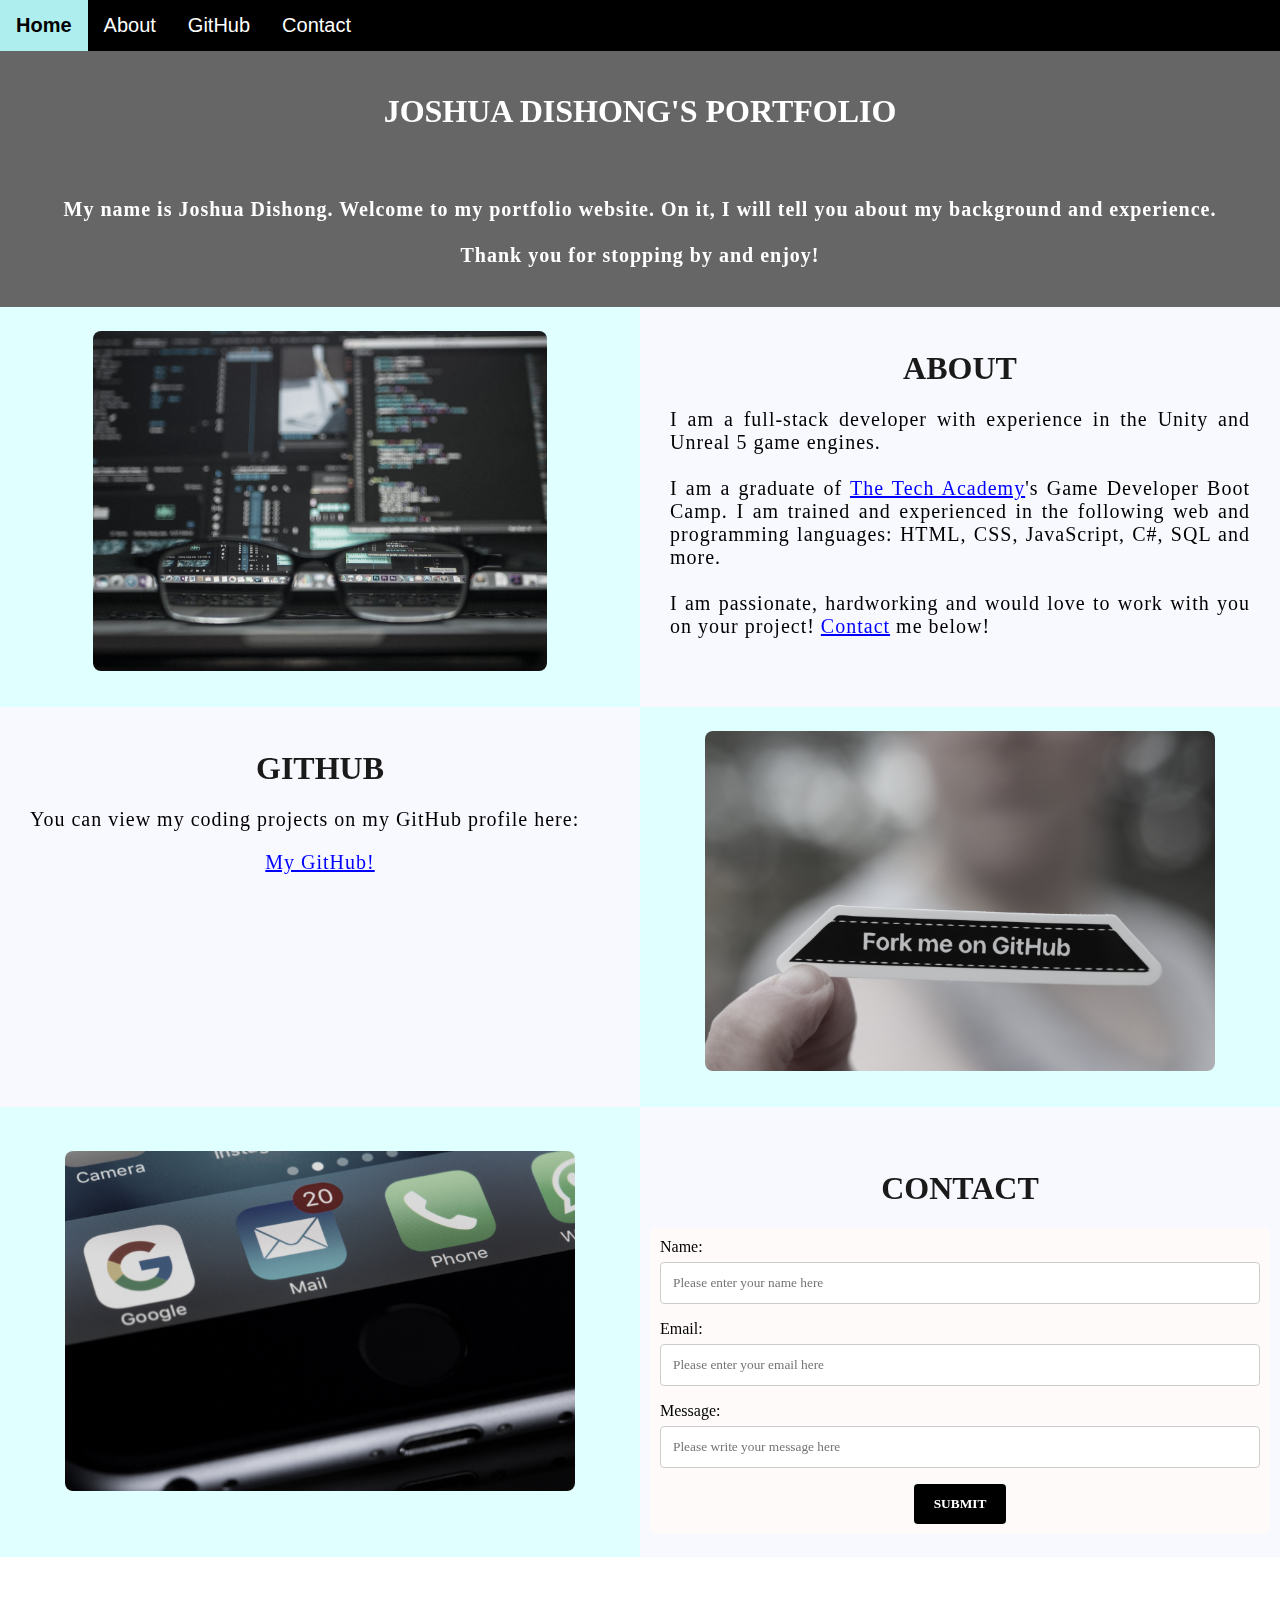
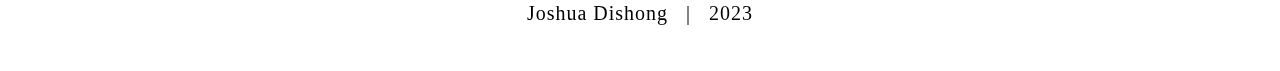
==== Portfolio_Website/index.html @ 33a252d7 "Finished portfolio project" ====
<!DOCTYPE html>
<html>
    <!--HEAD-->
    <head>
        <meta charset="utf-8">
        <meta name="viewport" content="width=device-width" />
        <title>DishongDevelopment &nbsp; | &nbsp; Portfolio</title>
        <link rel="stylesheet" type="text/css" href="./Stylesheets/Portfolio_Website.css">
    </head>
    <!--END HEAD-->

    <!--BODY-->
    <body class="Background">

        <!--NAVBAR-->
        <div class="Navbar">
            <a class="active" href="#Home">Home</a>
            <a href="#About">About</a>
            <a href="#GitHub">GitHub</a>
            <a href="#Contact">Contact</a>
        </div>
        <!--NAVBAR-->

        <!--Space Added-->
        <br>
        <br>

        <!--HOME/BACKGROUND VIDEO-->
        <div id="Home">
            <video autoplay muted loop id="Coding_Video">
                <source src="Videos/Coding_Video.mp4" type="video/mp4">
                <!--Display meessage if video fails to run-->
                Your browser does not support HTML5 video.
            </video>
        </div>
        <!--END HOME/BACKGROUND VIDEO-->

        <!--VIDEO TEXT-->
        <div class="Video-Text">
            <h1 class="white-text">Joshua Dishong's Portfolio</h1>
            <strong>
                <p class="center">
                    <br>
                    <br>My name is Joshua Dishong. Welcome to my portfolio website. On it, I will tell you about my background and experience.
                    <br>
                    <br> Thank you for stopping by and enjoy!
                </p>
            </strong>
        </div>
        <!--END VIDEO TEXT-->

        <!--ABOUT SECTION-->
        <div class="Row" id="About">
            <div class="Column_2"> <!--Left-->
                <img src="Images/Coding_Image.jpg" alt="">
            </div>
            <div class="Column_1"> <!--Right-->
                <h1>About</h1>
                <p>
                    I am a full-stack developer with experience in the Unity and Unreal 5 game engines.
                    <br>
                    <br>I am a graduate of <a href="https://www.learncodinganywhere.com" target="_blank">The Tech Academy</a>'s
                    Game Developer Boot Camp. I am trained and experienced in the following web and programming languages: HTML, CSS, JavaScript, C#, SQL and more.
                    <br>
                    <br>I am passionate, hardworking and would love to work with you on your project! <a href="#Contact">Contact</a> me below!
                </p>
            </div>
        </div>

        <!--END ABOUT SECTION-->

        <!--GITUHUB SECTION-->
        <div class="Row" id="GitHub">
            <!--Left-->
            <div class="Column_1">
                <h1>GitHub</h1>
                <p>
                    You can view my coding projects on my GitHub profile here:
                    <br>
                    <p class="center"><a href="https://github.com/MysticJinxx" target="_blank">My GitHub!</a></p>
                </p>
            </div>
            <!--Right-->
            <div class="Column_2">
                <a href="https://github.com/MysticJinxx" target="_blank">
                    <img src="./Images/GitHub_Image.jpg" alt="">
                </a>
            </div>
        </div>

        <!--END GITUHUB SECTION-->

        <!--CONTACT SECTION-->
        <div class="Row" id="Contact">
            <!--Left-->
            <div class="Column_2 Column_tall">
                <img src="./Images/Email_Image.jpg" alt="Contact_Image">
            </div>
            <!--Right-->
            <div class="Column_1 Column_tall">
                <h1>Contact</h1>
                <form action="https://formspree.io/f/mrgvjlkp" method="POST">
                    <label>Name:</label>
                        <input type="text" placeholder="Please enter your name here">
                    <label>Email:</label>
                        <input type="text" id="Email" name="Email" placeholder="Please enter your email here">
                    <label>Message:</label>
                        <input type="text" id="Message" name="Message" placeholder="Please write your message here">
                        <input type="submit" value="SUBMIT">
        <!--END CONTACT SECTION-->                
                </form>
            </div>
        </div>

        <!--FOOTER SECTION-->
        <footer>
            <p>
                <p class="center">Joshua Dishong &nbsp; | &nbsp; 2023</p>
            </p>
        </footer>


        <!--END FOOTER SECTION-->
    </body>

    <!--END BODY-->
</html>
---- Portfolio_Website/Stylesheets/Portfolio_Website.css ----
/***** GENERAL STYLING *****/
/* Body */
body {
    margin: 0%;
}

h1 {
    text-transform: uppercase;
    font-family: 'Trebuchet MS', Optima;
    text-align: center;
    margin-top: 3%;
    color: #1A1A1A;
}

h1:hover {
    filter: grayscale(5%);
    transform: scale(1.1);
    transition: transform 1s;
}

.white-text {
    color: #fff;
}

p {
    font-family: Perpetua, Rockwell Extra Bold;
    text-align: justify;
    letter-spacing: 1px;
    font-size: 20px;
    padding-left: 20px;
    padding-right: 20px;
}

p:hover {
    transition: transform 1s;
    transform: scale(1.01);
}

.center {
    text-align: center;
}

.center:hover {
    transition: transform 2s;
    transform: scale(1.1);
}

/* Anchor Elements */
a {
    color: blue;
}

img {
    filter: grayscale(75%);
    border-radius: 8px;
    max-width: 100%;
    height: 340px;
    display: block;
    /* By specifying block display we can ensure our images are able to be centered */
    margin-left: auto;
    /* In combination with "margin-right: auto" this centers all images */
    margin-right: auto;
}


img:hover {
    filter: grayscale(5%);
    transition: transform 1s;
    transform: scale(1.1);
}

/* The @media rule is used in media queries to apply different styles for different media/types of devices */
/* On screens 576px and smaller the images will be 100px tall and centered vertically in the column */
@media screen and (max-width: 576px) {
    img {
        height: 100px;
        margin-top: 150px;
    }
}

footer {
    padding: 2%;
    background-color: #fff;
}

/***** END GENERAL STYLING *****/

/***** NAVBAR STYLING ******/
.Navbar {
    overflow: hidden;
    background-color: black;
    position: fixed;
    top: 0;
    width: 100%;
    z-index: 1;
    -webkit-animation: moveNav 3s;
    animation: moveNav 3s;
}

/* Moves navbar in from left to right */
@keyframes moveNav {
    from {
        left: -100vw;
    }

    to {
        left: 0vw;
    }
}

/* Navbar links */
.Navbar a {
    float: left;
    display: block;
    color: #fff;
    padding: 14px 16px;
    text-decoration: none;
    font-family: Avant Garde, Helvetica;
    font-size: 20px;
    text-align: center;
    position: relative;
    -webkit-animation: moveNavText 3.75s;
    animation: moveNavText 3.75s;
}

/* Moves the navbar links down from the top */
@keyframes moveNavText {
    from {
        top: -100vw;
    }

    to {
        top: 0vw;
    }
}

/* Screens 576px and smaller will display navbar links distributed equally */
@media screen and (max-width: 576px) {
    .Navbar a {
        width: 25%;
        /* This makes each link take up 1/4 of the navbar */
        font-size: 12px;
    }
}

.Navbar a:hover {
    background-color: #F4F4F4;
    color: #000;
    font-weight: bold;
}

.Navbar a.active {
    background-color: #AFEEEE;
    color: #000
}
/***** END NAVBAR STYLING ******/

/***** VIDEO STYLING ******/
/* Formatiing */
#Coding_Video {
    position: fixed;
    top: 0;
    right: 0;
    bottom: 0;
    min-width: 100%;
    z-index: -1;
}

/* Screens that are 576px and smaller will not display the background video */
@media screen and (max-width: 576px) {
    #Coding_Video {
        display: none;
    }
}

.Video-Text {
    background: rgba(0, 0, 0, 0.6);
    color: #fff;
    width: 100%;
    padding: 20px;
    position: relative;
    -webkit-animation: moveVideoText 5.75s;
    animation: moveVideoText 5.75s;
}

@keyframes moveVideoText {
    from {
        top: -100vw;
    }

    to {
        top: 0vw;
    }
}

/***** END VIDEO STYLING ******/

/***** TABLE STYLING *****/
* {
    /* Asterisk is universal selector that applies this effect to all elements on the page.*/
    box-sizing: border-box;
}

.Column_1 {
    float: left;
    width: 50%;
    padding: 10px;
    padding-top: 1.9%;
    height: 400px;
    background-color: #F8F8FF;
}

@media screen and (max-width: 576px) {
    .Column_1 {
        overflow: auto;
    }
}

.Column_2 {
    float: left;
    width: 50%;
    padding: 10px;
    padding-top: 1.9%;
    height: 400px;
    background-color: #E0FFFF;
}

.Column_tall {
    /* This class is applied to the columns in the final row, overriding the height and padding to provide more room for the contact form  while keeping the rest of the formatting from Column_1 or Column_2 */
    padding-top: 3.5%;
    height: 450px;
}

/* This inserts something after the content of selected elements (in this case the elements with class "Row") */
.Row:after {
    content: "";
    /* By leaving this blank, we are allowing the footer (covered lower down) to be displayed - removing it makes the footer overwrite a column */
    display: table;
    /* The display property specifies the type of display behavior; the table value tells the browser to treat the element as a table */
    clear: both;
    /* This clears any other elements from floating on the left or the right of an element */
}

/***** END TABLE STYLING *****/

/***** CONTACT FORM STYLING *****/
/* input[type=text] targets all text input sections of the contact form */
input[type=text] {
    width: 100%;
    padding: 12px;
    border: 1px solid #CCC;
    border-radius: 4px;
    box-sizing: border-box;
    margin-top: 6px;
    margin-bottom: 16px;
    resize: vertical;
    font-family: Perpetua, Rockewll Extra Bold;
}

/* Hover effects for input boxes */
input[type=text]:hover {
    box-shadow: 0 0 5px #00004D;
}

/* Submit Button */
input[type=submit] {
    background-color: #000;
    color: #FFF;
    font-weight: bold;
    padding: 12px 20px;
    border: none;
    border-radius: 4px;
    cursor: pointer;
    display: block;
    margin-left: auto;
    margin-right: auto;
    font-family: Perpetua, Rockewell Extra Bold;
}

/* Hover effect for submit button */
input[type=submit]:hover {
    background-color: #FFF;
    color: #000;
    transform: scale(1.5);
    transition: transform 1.5s;
}

/* Form element */
form {
    border-radius: 5px;
    background-color: #FFFAFA;
    padding: 10px;
    font-family: "Trebuchet MS", Optima;
}

/***** END CONTACT FORM STYLING *****/
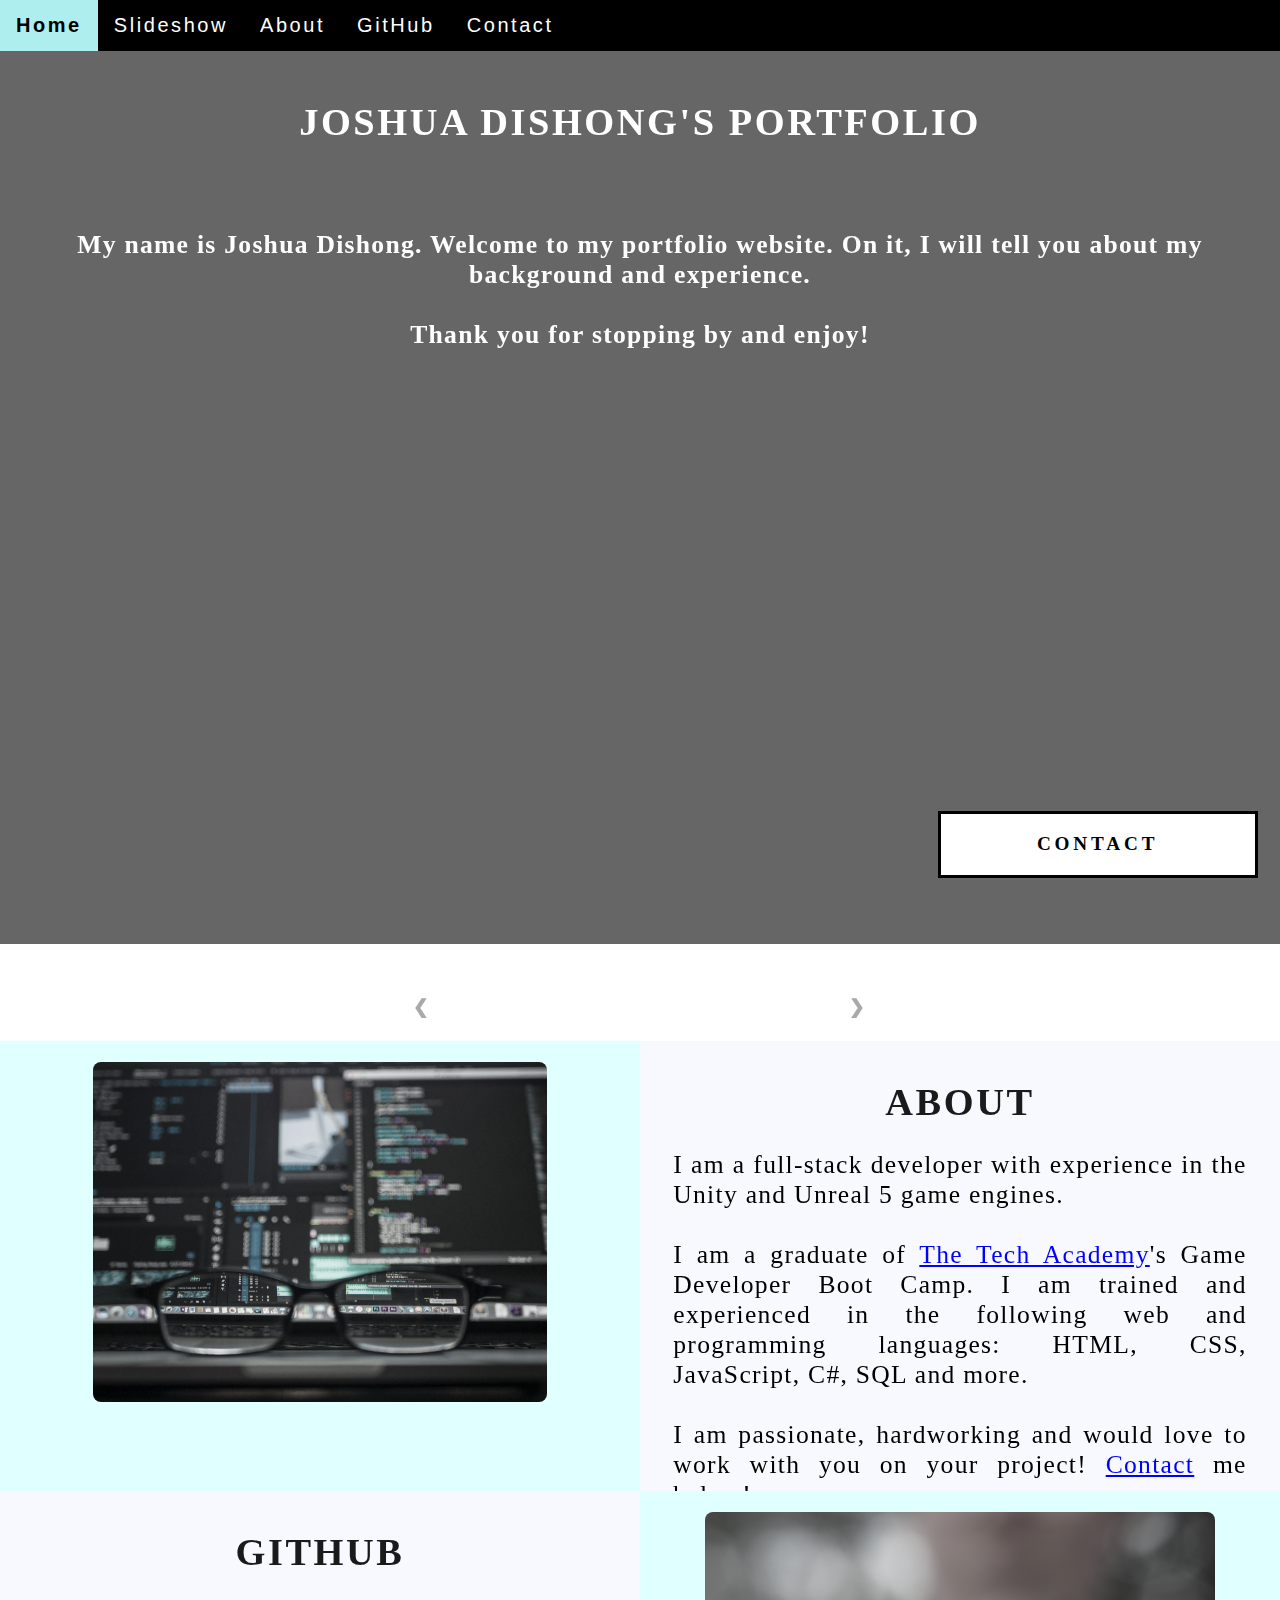
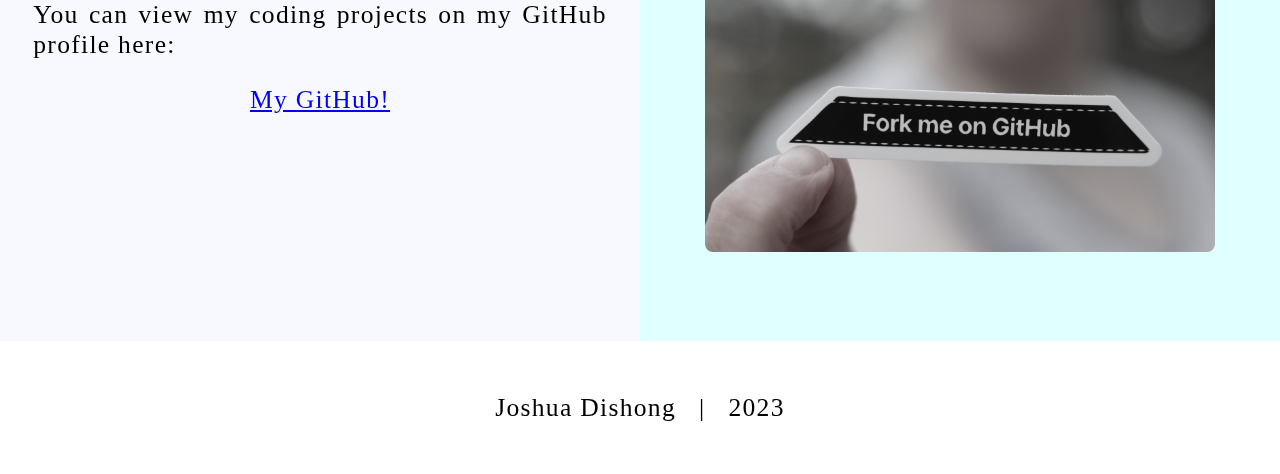
==== commit 34d0f140: "added javascript to website" ====
--- a/Portfolio_Website/index.html
+++ b/Portfolio_Website/index.html
@@ -4,8 +4,10 @@
     <head>
         <meta charset="utf-8">
         <meta name="viewport" content="width=device-width" />
-        <title>DishongDevelopment &nbsp; | &nbsp; Portfolio</title>
+        <title>Dishong Development &nbsp; | &nbsp; Portfolio</title>
         <link rel="stylesheet" type="text/css" href="./Stylesheets/Portfolio_Website.css">
+        <link rel="shortcut icon" type="img/jpg" href="Images/coding_icon.png">
+        <script src="JS/portfolioWebsite.js"></script>
     </head>
     <!--END HEAD-->
 
@@ -15,9 +17,10 @@
         <!--NAVBAR-->
         <div class="Navbar">
             <a class="active" href="#Home">Home</a>
+            <a href="#Slideshow">Slideshow</a>
             <a href="#About">About</a>
             <a href="#GitHub">GitHub</a>
-            <a href="#Contact">Contact</a>
+            <a onclick="openForm()" ondblclick="closeForm()" class="contact">Contact</a>
         </div>
         <!--NAVBAR-->
 
@@ -48,6 +51,65 @@
             </strong>
         </div>
         <!--END VIDEO TEXT-->
+
+        <!--SLIDESHOW SECTION-->
+        <div id="Slideshow">
+            <div id="Slideshow_Background">
+                <div id="Slideshow_Container">
+                    <!-- Slide 1 of 7 -->
+                    <div class="mySlides fade">
+                        <img class="Slideshow_Images" src="Images/HTML_CSS_and_JavaScript.jpeg" alt="">
+                        <div class="text">I'm available to assist you on your project!</div>
+                    </div>
+                    <!-- Slide 2 of 7 -->
+                    <div class="mySlides fade">
+                        <img class="Slideshow_Images" src="Images/HTML_CSS_and_JavaScript.jpeg" alt="">
+                        <div class="text">I am a full-stack software developer, <br> trained in:<br>HTML, CSS, JavaScript.</div>
+                    </div>
+                    <!-- Slide 3 of 7 -->
+                    <div class="mySlides fade">
+                        <img class="Slideshow_Images" src="Images/C_Sharp_and_Dot_NET.png" alt="">
+                        <div class="text">C#, .NET Framework, ASP.NET, MVC.</div>
+                    </div>
+                    <!-- Slide 4 of 7 -->
+                    <div class="mySlides fade">
+                        <img class="Slideshow_Images" src="Images/SQL_and_Database.jpg" alt="">
+                        <div class="text">Back end development, databases and SQL.</div>
+                    </div>
+                    <!-- Slide 5 of 7 -->
+                    <div class="mySlides fade">
+                        <img class="Slideshow_Images" src="Images/Unity.png" alt="">
+                        <div class="text">C# and Unity</div>
+                    </div>
+                    <!-- Slide 6 of 7 -->
+                    <div class="mySlides fade">
+                        <img class="Slideshow_Images" src="Images/UnrealEngine.jpg" alt="">
+                        <div class="text">C++ and Unreal Engine</div>
+                    </div>
+                    <!-- Slide 7 of 7-->
+                    <div class="mySlides fade">
+                        <img class="Slideshow_Images" src="Images/Email_Image.jpg" alt="">
+                        <div class="text"><a class="white-text contact" onclick="openForm()">Contact me now!</a></div>
+                    </div>
+                    <!-- Previous and Next buttons -->
+                    <a class="Previous" onclick="plusSlides(-1)">&#10094;</a>
+                    <a class="Next" onclick="plusSlides(1)">&#10095;</a>    
+                </div>
+                <br> <!-- Adds space between the slideshow images and the dots -->
+
+                <!-- Slideshow dots -->
+                <div style="text-align: center;">
+                    <span class="dot" onclick="currentSlide(1)"></span>
+                    <span class="dot" onclick="currentSlide(2)"></span>
+                    <span class="dot" onclick="currentSlide(3)"></span>
+                    <span class="dot" onclick="currentSlide(4)"></span>
+                    <span class="dot" onclick="currentSlide(5)"></span>
+                    <span class="dot" onclick="currentSlide(6)"></span>
+                    <span class="dot" onclick="currentSlide(7)"></span>
+                </div>
+            </div>
+        </div>
+        <!-- /SLIDESHOW SECTION-->
 
         <!--ABOUT SECTION-->
         <div class="Row" id="About">
@@ -90,27 +152,27 @@
 
         <!--END GITUHUB SECTION-->
 
-        <!--CONTACT SECTION-->
-        <div class="Row" id="Contact">
-            <!--Left-->
-            <div class="Column_2 Column_tall">
-                <img src="./Images/Email_Image.jpg" alt="Contact_Image">
-            </div>
-            <!--Right-->
-            <div class="Column_1 Column_tall">
-                <h1>Contact</h1>
-                <form action="https://formspree.io/f/mrgvjlkp" method="POST">
-                    <label>Name:</label>
-                        <input type="text" placeholder="Please enter your name here">
-                    <label>Email:</label>
-                        <input type="text" id="Email" name="Email" placeholder="Please enter your email here">
-                    <label>Message:</label>
-                        <input type="text" id="Message" name="Message" placeholder="Please write your message here">
-                        <input type="submit" value="SUBMIT">
-        <!--END CONTACT SECTION-->                
+        <!-- CONTACT FORM -->
+        <div id="Contact">
+            <button onclick="openForm()" class="Pop_Up_Button">CONTACT</button>
+            <div class="form-popup" id="myForm">
+                <form action="https://formspree.io/f/mrgvjlkp" method="POST" class="form-container">
+                    <h1>Contact</h1>
+                    <label for="name"><b>Name</b></label>
+                        <input type="text" placeholder="Full Name" name="name" required>
+                    <label for="phone"><b>Phone</b></label>
+                        <input type="text" placeholder="Phone Number" name="phone">
+                    <label for="email"><b>Email</b></label>
+                        <input type="text" placeholder="Email Address" name="email" required>
+                    <label for="message"><b>Message</b></label>
+                        <input type="text" placeholder="Please add your message for me here" name="message">
+
+                    <button type="submit" class="btn">SUBMIT</button>
+                    <button type="button" class="btn cancel" onclick="closeForm()">CLOSE</button>
                 </form>
             </div>
         </div>
+        <!-- /CONTACT FORM -->
 
         <!--FOOTER SECTION-->
         <footer>
--- a/Portfolio_Website/Stylesheets/Portfolio_Website.css
+++ b/Portfolio_Website/Stylesheets/Portfolio_Website.css
@@ -1,9 +1,26 @@
 /***** GENERAL STYLING *****/
+
+html {
+    scroll-behavior: smooth;
+}
 /* Body */
 body {
     margin: 0%;
-}
-
+    opacity: 1;
+    transition: 3s opacity;/* this and opacity causes a 3 scond fade in */
+    letter-spacing: .2vw;
+    font-family: Avant Garde, Helvetica;
+    font-size: 1.5vw;
+    overflow-x: hidden;
+    user-select: none; /* This prevents the text on the webpage from being highlighted by the user */
+}
+
+/* this section contributes to the fade effect for our page */
+body.fade-out {
+    opacity: .1;
+}
+
+/* Heading 1 elements */
 h1 {
     text-transform: uppercase;
     font-family: 'Trebuchet MS', Optima;
@@ -12,34 +29,40 @@
     color: #1A1A1A;
 }
 
+/* Heading 1 hover */
 h1:hover {
     filter: grayscale(5%);
     transform: scale(1.1);
     transition: transform 1s;
 }
 
+/* Portfolio title text */
 .white-text {
     color: #fff;
 }
 
+/* Paragraph Elements */
 p {
     font-family: Perpetua, Rockwell Extra Bold;
     text-align: justify;
-    letter-spacing: 1px;
-    font-size: 20px;
-    padding-left: 20px;
-    padding-right: 20px;
-}
-
+    letter-spacing: .1vw;
+    font-size: 2.5vw;
+    padding-left: 1vw;
+    padding-right: 1vw;
+}
+
+/* Paragraph Hover Effects */
 p:hover {
     transition: transform 1s;
     transform: scale(1.01);
 }
 
+/* Center class - applies to all centered text */
 .center {
     text-align: center;
 }
 
+/* Center hover effects */
 .center:hover {
     transition: transform 2s;
     transform: scale(1.1);
@@ -48,34 +71,23 @@
 /* Anchor Elements */
 a {
     color: blue;
-}
-
+    cursor: pointer;
+    text-decoration: underline;
+}
+
+/* Image Elements */
 img {
     filter: grayscale(75%);
     border-radius: 8px;
     max-width: 100%;
     height: 340px;
-    display: block;
-    /* By specifying block display we can ensure our images are able to be centered */
-    margin-left: auto;
-    /* In combination with "margin-right: auto" this centers all images */
-    margin-right: auto;
-}
-
-
+    display: block;/* By specifying block display we can ensure our images are able to be centered */
+    margin: auto auto auto auto;/* Centers all images */
+}
+
+/* Image hover effects */
 img:hover {
     filter: grayscale(5%);
-    transition: transform 1s;
-    transform: scale(1.1);
-}
-
-/* The @media rule is used in media queries to apply different styles for different media/types of devices */
-/* On screens 576px and smaller the images will be 100px tall and centered vertically in the column */
-@media screen and (max-width: 576px) {
-    img {
-        height: 100px;
-        margin-top: 150px;
-    }
 }
 
 footer {
@@ -134,21 +146,16 @@
     }
 }
 
-/* Screens 576px and smaller will display navbar links distributed equally */
-@media screen and (max-width: 576px) {
-    .Navbar a {
-        width: 25%;
-        /* This makes each link take up 1/4 of the navbar */
-        font-size: 12px;
-    }
-}
-
+/* Navbar hover effects */
 .Navbar a:hover {
     background-color: #F4F4F4;
     color: #000;
     font-weight: bold;
-}
-
+    cursor: pointer;
+    transition: 0.5s ease-in;
+}
+
+/* Navbar home button */
 .Navbar a.active {
     background-color: #AFEEEE;
     color: #000
@@ -159,7 +166,6 @@
 /* Formatiing */
 #Coding_Video {
     position: fixed;
-    top: 0;
     right: 0;
     bottom: 0;
     min-width: 100%;
@@ -173,16 +179,19 @@
     }
 }
 
+/* Text over the video */
 .Video-Text {
     background: rgba(0, 0, 0, 0.6);
     color: #fff;
-    width: 100%;
-    padding: 20px;
+    width: 100%;/* Ensures the video-text container fills the width of the video */
+    height: 100vh;/* This ensures the video-text container fills the height of the viewport so that the slideshow is not partially displayed */
+    padding-top: 2vh;
     position: relative;
     -webkit-animation: moveVideoText 5.75s;
     animation: moveVideoText 5.75s;
 }
 
+/* This animation effect causes the overlay video text to move up from the bottom of the page upon page load */
 @keyframes moveVideoText {
     from {
         top: -100vw;
@@ -194,6 +203,130 @@
 }
 
 /***** END VIDEO STYLING ******/
+
+/***** Slideshow Styling *****/
+#Slideshow_Background {/* This creates a slightly transparent white background that's palced over the video in the background */
+    background: rgba(255, 255, 255, 0.35);
+}
+
+.mySlides {
+    display: none;/* prevents images from being displayed, JS will be used to show these. */
+}
+
+/* Slideshow container */
+#Slideshow_Container {
+    width: 39.5vw;
+    height: auto;/* The height of the container is automatically adjusted based on the content it is displaying */
+    padding-top: 4%;
+    position: relative;
+    margin: auto;/*centers the container horizontally */
+}
+
+/* Remove the underline form the previous and next buttons */
+#Slideshow_Container a {
+    text-decoration: none;
+}
+
+/* Images contained within the slideshow */
+.Slideshow_Images {
+    vertical-align: middle;/*centers images vertically in the slideshow */
+    height: auto;
+    box-shadow: 0px 5px 10px 12px rgba(0, 0, 0, 0.75);
+    width: 100%;
+}
+
+/* Next and Previous buttons */
+.Previous,
+.Next {
+    cursor: pointer;
+    position: absolute;
+    top: 50%;
+    width: auto;
+    padding: 2vw;
+    color: darkgray;
+    font-weight: bold;
+    font-size: 1.5vw;
+    border-radius: 0 3px 3px 0;
+    user-select: none;
+    transition: 0.6s ease;
+}
+
+/* Posistioning the next button on the right hand side */
+.Next {
+    right: 0;
+    border-radius: 3px 0 0 3px;
+}
+
+/*Hover effect for slide show buttons */
+.Previous:hover,
+.Next:hover {
+    background-color: rgba(0, 0, 0, 0.8);
+    color: white;
+}
+
+/* Slideshow Text */
+.text {
+    color: white;
+    padding: 1vw;
+    position: absolute;
+    bottom: 0;
+    width: 100%;
+    text-align: center;
+    font-family: Perpetua, Rockwell Extra Bold;
+    letter-spacing: .1vw;
+    font-size: 1.5vw;
+    background-color: rgba(0, 0, 0, 0.75);
+    font-weight: bold;
+    border-radius: 0px 0px 7px 7px;
+}
+
+/* styling for dots under slideshow */
+.dot {
+    cursor: pointer;
+    height: 1vw;
+    width: 1vw;
+    margin: .25vw;
+    background-color: white;
+    border-radius: 50%;
+    display: inline-block;
+    transition: background-color 0.6s ease;/* When clicked on the dots transition to a different color when clicked or hovered over (the affect is defined below) */
+    z-index: 1;
+}
+
+/* hover effect for dots */
+.active,
+.dot:hover {
+    background-color: black;
+}
+
+/* fading animation for slideshow */
+.fade {
+    animation-name: fade;
+    animation-duration: 1.5s;
+    -webkit-animation-name: fade;/*safari */
+    -webkit-animation-duration: 1.5s;
+}
+
+@-webkit-keyframes fade {
+    from {
+            opacity: .4;
+        }
+    
+        to {
+            opacity: 1;
+        }
+}
+
+@keyframes fade {
+    from {
+            opacity: .4;
+        }
+    
+        to {
+            opacity: 1;
+        }
+}
+/***** /Slideshow Styling *****/
 
 /***** TABLE STYLING *****/
 * {
@@ -204,32 +337,19 @@
 .Column_1 {
     float: left;
     width: 50%;
-    padding: 10px;
-    padding-top: 1.9%;
-    height: 400px;
+    padding: 1.6%;
+    height: 450px;
     background-color: #F8F8FF;
-}
-
-@media screen and (max-width: 576px) {
-    .Column_1 {
-        overflow: auto;
-    }
 }
 
 .Column_2 {
     float: left;
     width: 50%;
-    padding: 10px;
-    padding-top: 1.9%;
-    height: 400px;
+    padding: 1.6%;
+    height: 450px;
     background-color: #E0FFFF;
 }
 
-.Column_tall {
-    /* This class is applied to the columns in the final row, overriding the height and padding to provide more room for the contact form  while keeping the rest of the formatting from Column_1 or Column_2 */
-    padding-top: 3.5%;
-    height: 450px;
-}
 
 /* This inserts something after the content of selected elements (in this case the elements with class "Row") */
 .Row:after {
@@ -244,53 +364,210 @@
 /***** END TABLE STYLING *****/
 
 /***** CONTACT FORM STYLING *****/
-/* input[type=text] targets all text input sections of the contact form */
-input[type=text] {
+/* button used to pen contact form */
+.Pop_Up_Button {
+    position: fixed;
+    bottom: 1.75vw;/*places button slightly up from the bottom of the viewport */
+    right: 1.75vw;/*places button slightly right from the side of the viewport */
+    width: 25vw;
+    background-color: white;
+    color: black;
+    border: solid black;
+    cursor: pointer;
+    -webkit-animation: movePopup 5s; /*Safari*/
+    animation: movePopup 5s;
+}
+
+/*movePopup animation oves the button from off the right side of the screen*/
+@keyframes movePopup {
+    from {
+            right: -40vw;
+        }
+    
+        to {
+            right: 1.75vw;
+        }
+}
+
+@-webkit-keyframes movePopup {
+    from {
+            right: -40vw;
+        }
+    
+        to {
+            right: 1.75vw;
+        }
+}
+
+/*contact form styling */
+.form-popup {
+    z-index: 8;
+    display: none;
+    position: fixed;
+    bottom: .5vw;
+    right: .5vw;
+}
+
+/* Form styling */
+.form-container {
+    max-width: 49vw;
+    padding: 1vw;
+    background-color: white;
+}
+
+/* Input fields */
+.form-container input[type=text] {
     width: 100%;
-    padding: 12px;
-    border: 1px solid #CCC;
-    border-radius: 4px;
-    box-sizing: border-box;
-    margin-top: 6px;
-    margin-bottom: 16px;
-    resize: vertical;
-    font-family: Perpetua, Rockewll Extra Bold;
-}
-
-/* Hover effects for input boxes */
-input[type=text]:hover {
-    box-shadow: 0 0 5px #00004D;
+    padding: .93vw;
+    margin: .6vw 0 .6vw 0;
+    border: none;
+    background: Gainsboro;
+    font-size: 1vw;
+}
+
+/* General styling for all buttons */
+button {
+    font-family: "Trebuchet MS", Optima;
+    letter-spacing: .3vw;
+    font-size: 1.5vw;
+    font-weight: bold;
+    padding: 1.5vw;
+    cursor: pointer;
+    width: 100%;
+    height: auto;
+}
+
+/*hover effect for contact and submit buttons */
+button:hover, 
+.form-container
+.btn:hover {
+    color: white;
+    background-color: black;
+    transition-duration: 1s;
+    -webkit-transition-duration: 1s;
+    border-color: silver;
 }
 
 /* Submit Button */
-input[type=submit] {
-    background-color: #000;
-    color: #FFF;
-    font-weight: bold;
-    padding: 12px 20px;
-    border: none;
-    border-radius: 4px;
-    cursor: pointer;
-    display: block;
-    margin-left: auto;
-    margin-right: auto;
-    font-family: Perpetua, Rockewell Extra Bold;
-}
-
-/* Hover effect for submit button */
-input[type=submit]:hover {
-    background-color: #FFF;
-    color: #000;
-    transform: scale(1.5);
-    transition: transform 1.5s;
-}
-
-/* Form element */
-form {
-    border-radius: 5px;
-    background-color: #FFFAFA;
-    padding: 10px;
-    font-family: "Trebuchet MS", Optima;
-}
-
-/***** END CONTACT FORM STYLING *****/+.form-container .btn {
+    background-color: white;
+    color: black;
+    border-color: black;
+    margin-bottom: 1vh;
+}
+
+/* Close button */
+.form-container .cancel {
+    background-color: black;
+    color: white;
+    border-color: gray;
+}
+
+/* Close button on hover */
+.form-container .cancel:hover {
+    color: white;
+    background-color: darkred;
+    transition-duration: 1s;
+    -webkit-transition-duration: 1s;
+    border-color: black;
+}
+
+/***** END CONTACT FORM STYLING *****/
+
+/***** Media Query Section *****/
+/*Media rules for paragraph font size for different screen sizes*/
+@media screen and (max-width: 527px) {
+    p {
+        font-size: 3.75vw;
+    }
+}
+
+@media screen and (min-width: 528px) and (max-width: 660px) {
+    p {
+        font-size: 3.5vw;
+    }
+}
+
+@media screen and (min-width: 661px) and (max-width: 799px) {
+    p {
+        font-size: 2.75vw;
+    }
+}
+
+@media screen and (min-width: 800px) and (max-width: 924px) {
+    p {
+        font-size: 2.5vw;
+    }
+}
+
+@media screen and (min-width: 925px) and (max-width: 1050px) {
+    p {
+        font-size: 2.25vw;
+    }
+}
+
+@media screen and (min-width: 1051px) and (max-width: 1310px) {
+    p {
+        font-size: 2vw;
+    }
+}
+
+@media screen and (min-width: 1311px) and (max-width: 1535px) {
+    p {
+        font-size: 1.75vw;
+    }
+}
+
+@media screen and (min-width: 1536px) and (max-width: 2269px) {
+    p {
+        font-size: 1.5vw;
+    }
+}
+
+@media screen and (min-width: 2270px) {
+    p {
+        font-size: 1.35vw;
+    }
+}
+
+/*Media rule for navbar links for different screen sizes*/
+/* Screens 1080px and smaller will display navbar links equally distributed */
+@media screen and (max-width: 1080px) {
+    .Navbar a {
+        width: 20%;
+        /* This sets each navbar link to 1/5 of the navbar */
+        font-size: 2.5vw;
+    }
+}
+
+/* Media rules to enlarge the font of the white text for smaller screens */
+@media screen and (max-width: 1080px) {
+    .quote {
+        font-size: 3.5vw;
+    }
+
+    .white-text {
+        font-size: 4.5vw;
+    }
+}
+
+/* Media rules to increase the size of the columns for larger screens */
+@media screen and (min-width: 1725px) {
+    .Column_1 {
+        height: 550px;
+    }
+
+    .Column_2 {
+        height: 550px;
+    }
+}
+
+
+/*Media rule to remove margin-top from h1 elements for extra large screens (so that the paragraph text fits in the column*/
+@media screen and (min-width: 2000px) {
+    h1 {
+        margin-top: 0;
+    }
+}
+
+/***** End of Media Query Section *****/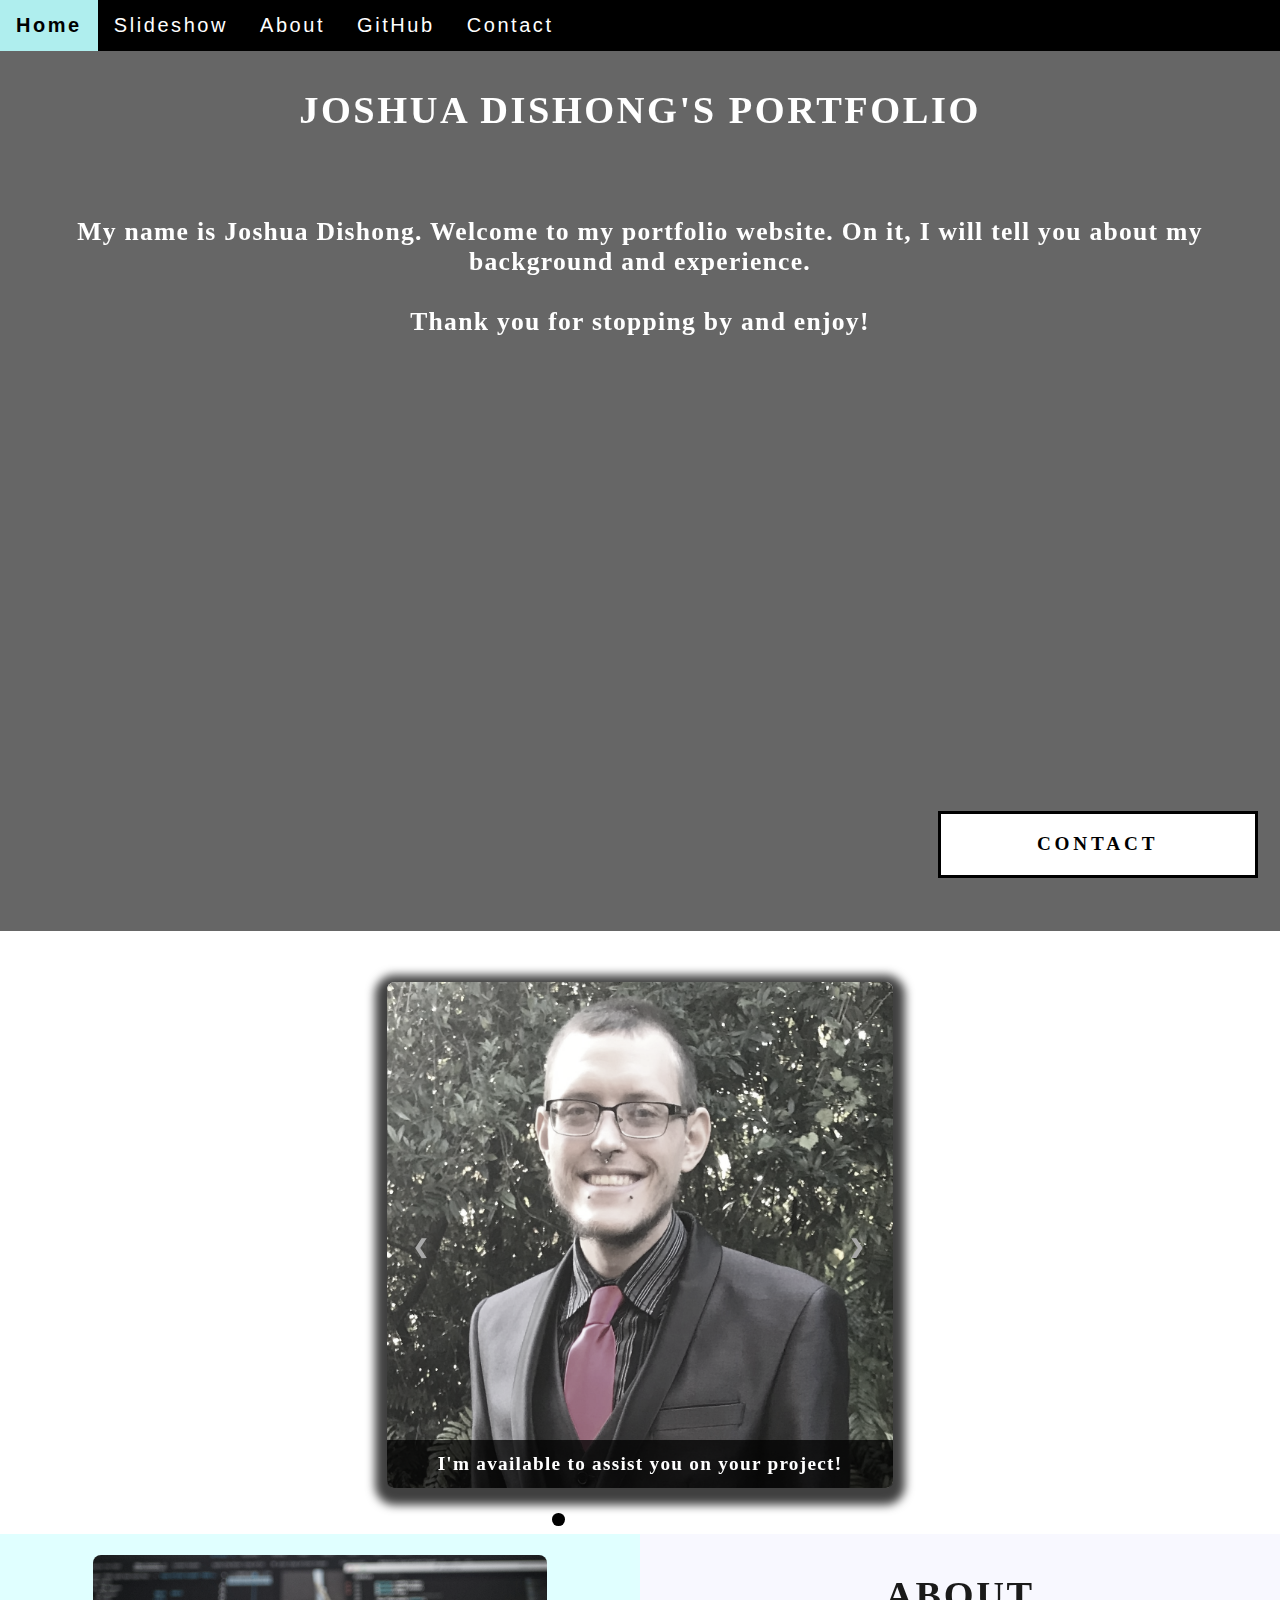
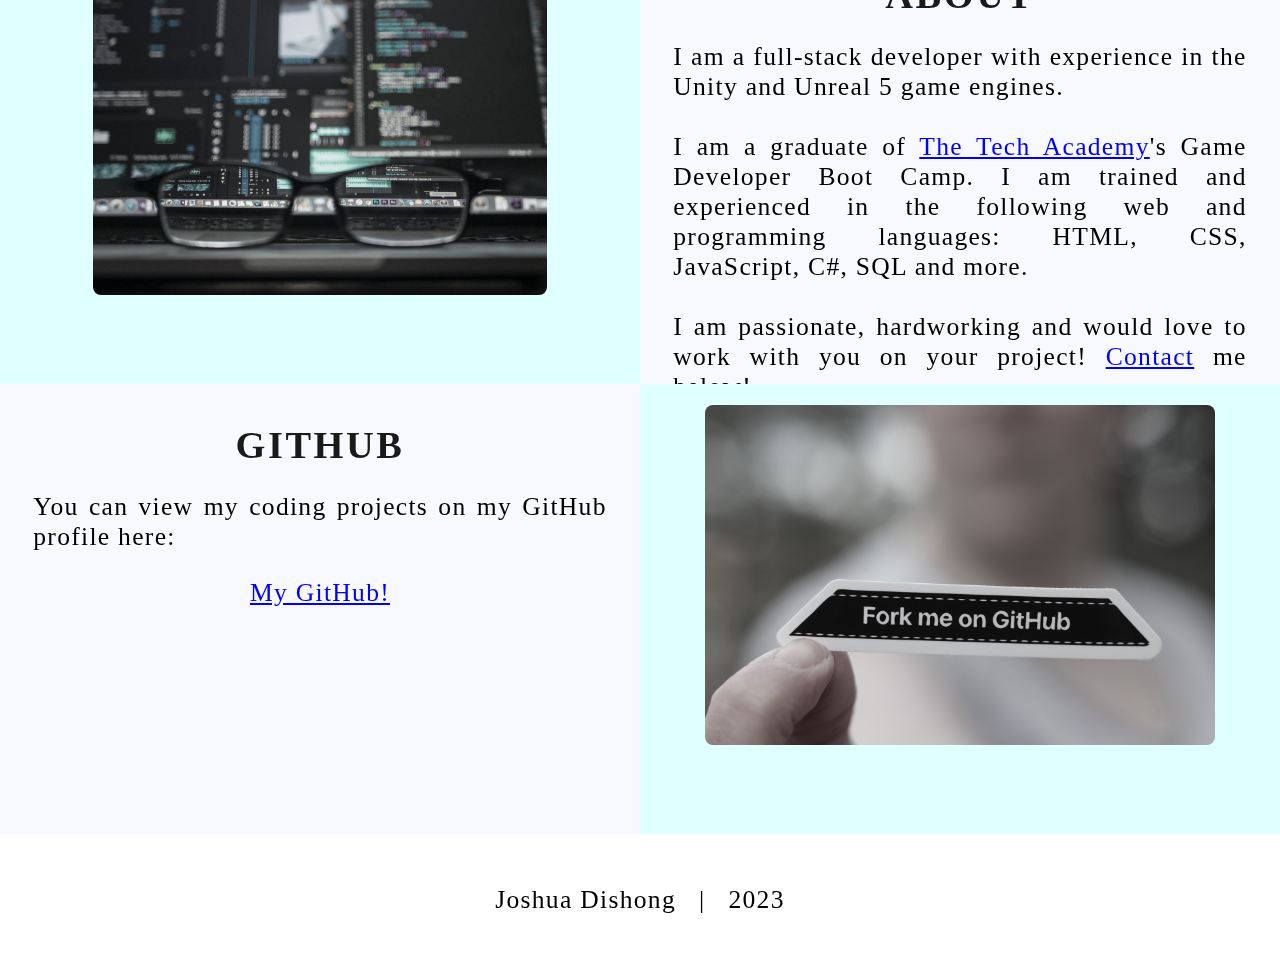
==== commit c3159089: "made changes to index.html" ====
--- a/Portfolio_Website/index.html
+++ b/Portfolio_Website/index.html
@@ -7,7 +7,6 @@
         <title>Dishong Development &nbsp; | &nbsp; Portfolio</title>
         <link rel="stylesheet" type="text/css" href="./Stylesheets/Portfolio_Website.css">
         <link rel="shortcut icon" type="img/jpg" href="Images/coding_icon.png">
-        <script src="JS/portfolioWebsite.js"></script>
     </head>
     <!--END HEAD-->
 
@@ -58,7 +57,7 @@
                 <div id="Slideshow_Container">
                     <!-- Slide 1 of 7 -->
                     <div class="mySlides fade">
-                        <img class="Slideshow_Images" src="Images/HTML_CSS_and_JavaScript.jpeg" alt="">
+                        <img class="Slideshow_Images" src="Images/me.jpg" alt="">
                         <div class="text">I'm available to assist you on your project!</div>
                     </div>
                     <!-- Slide 2 of 7 -->
@@ -124,7 +123,7 @@
                     <br>I am a graduate of <a href="https://www.learncodinganywhere.com" target="_blank">The Tech Academy</a>'s
                     Game Developer Boot Camp. I am trained and experienced in the following web and programming languages: HTML, CSS, JavaScript, C#, SQL and more.
                     <br>
-                    <br>I am passionate, hardworking and would love to work with you on your project! <a href="#Contact">Contact</a> me below!
+                    <br>I am passionate, hardworking and would love to work with you on your project! <a onclick="openForm()" class="contact">Contact</a> me below!
                 </p>
             </div>
         </div>
@@ -154,23 +153,25 @@
 
         <!-- CONTACT FORM -->
         <div id="Contact">
-            <button onclick="openForm()" class="Pop_Up_Button">CONTACT</button>
+            <button type="button" onclick="openForm()" class="Pop_Up_Button">CONTACT</button>
             <div class="form-popup" id="myForm">
                 <form action="https://formspree.io/f/mrgvjlkp" method="POST" class="form-container">
+                    <!-- Here we are using a free online service from https://formspree.io/ to send our contact form to an email address of our choosing - note: it will not run unless live on the internet, you have to push it to your online website first -->
                     <h1>Contact</h1>
                     <label for="name"><b>Name</b></label>
                         <input type="text" placeholder="Full Name" name="name" required>
                     <label for="phone"><b>Phone</b></label>
                         <input type="text" placeholder="Phone Number" name="phone">
                     <label for="email"><b>Email</b></label>
-                        <input type="text" placeholder="Email Address" name="email" required>
+                        <input type="text" placeholder="Email" name="email" required>
                     <label for="message"><b>Message</b></label>
-                        <input type="text" placeholder="Please add your message for me here" name="message">
-
+                        <input type="text" placeholder="Please write your message to me here" name="message">
+        
                     <button type="submit" class="btn">SUBMIT</button>
                     <button type="button" class="btn cancel" onclick="closeForm()">CLOSE</button>
                 </form>
             </div>
+        </div>
         </div>
         <!-- /CONTACT FORM -->
 
@@ -183,6 +184,7 @@
 
 
         <!--END FOOTER SECTION-->
+        <script src="JS/portfolioWebsite.js"></script>
     </body>
 
     <!--END BODY-->
--- a/Portfolio_Website/Stylesheets/Portfolio_Website.css
+++ b/Portfolio_Website/Stylesheets/Portfolio_Website.css
@@ -1,4 +1,5 @@
 /***** GENERAL STYLING *****/
+
 
 html {
     scroll-behavior: smooth;
@@ -6,6 +7,7 @@
 /* Body */
 body {
     margin: 0%;
+    margin-top: -1%;
     opacity: 1;
     transition: 3s opacity;/* this and opacity causes a 3 scond fade in */
     letter-spacing: .2vw;
@@ -364,7 +366,7 @@
 /***** END TABLE STYLING *****/
 
 /***** CONTACT FORM STYLING *****/
-/* button used to pen contact form */
+/* button used to open contact form */
 .Pop_Up_Button {
     position: fixed;
     bottom: 1.75vw;/*places button slightly up from the bottom of the viewport */
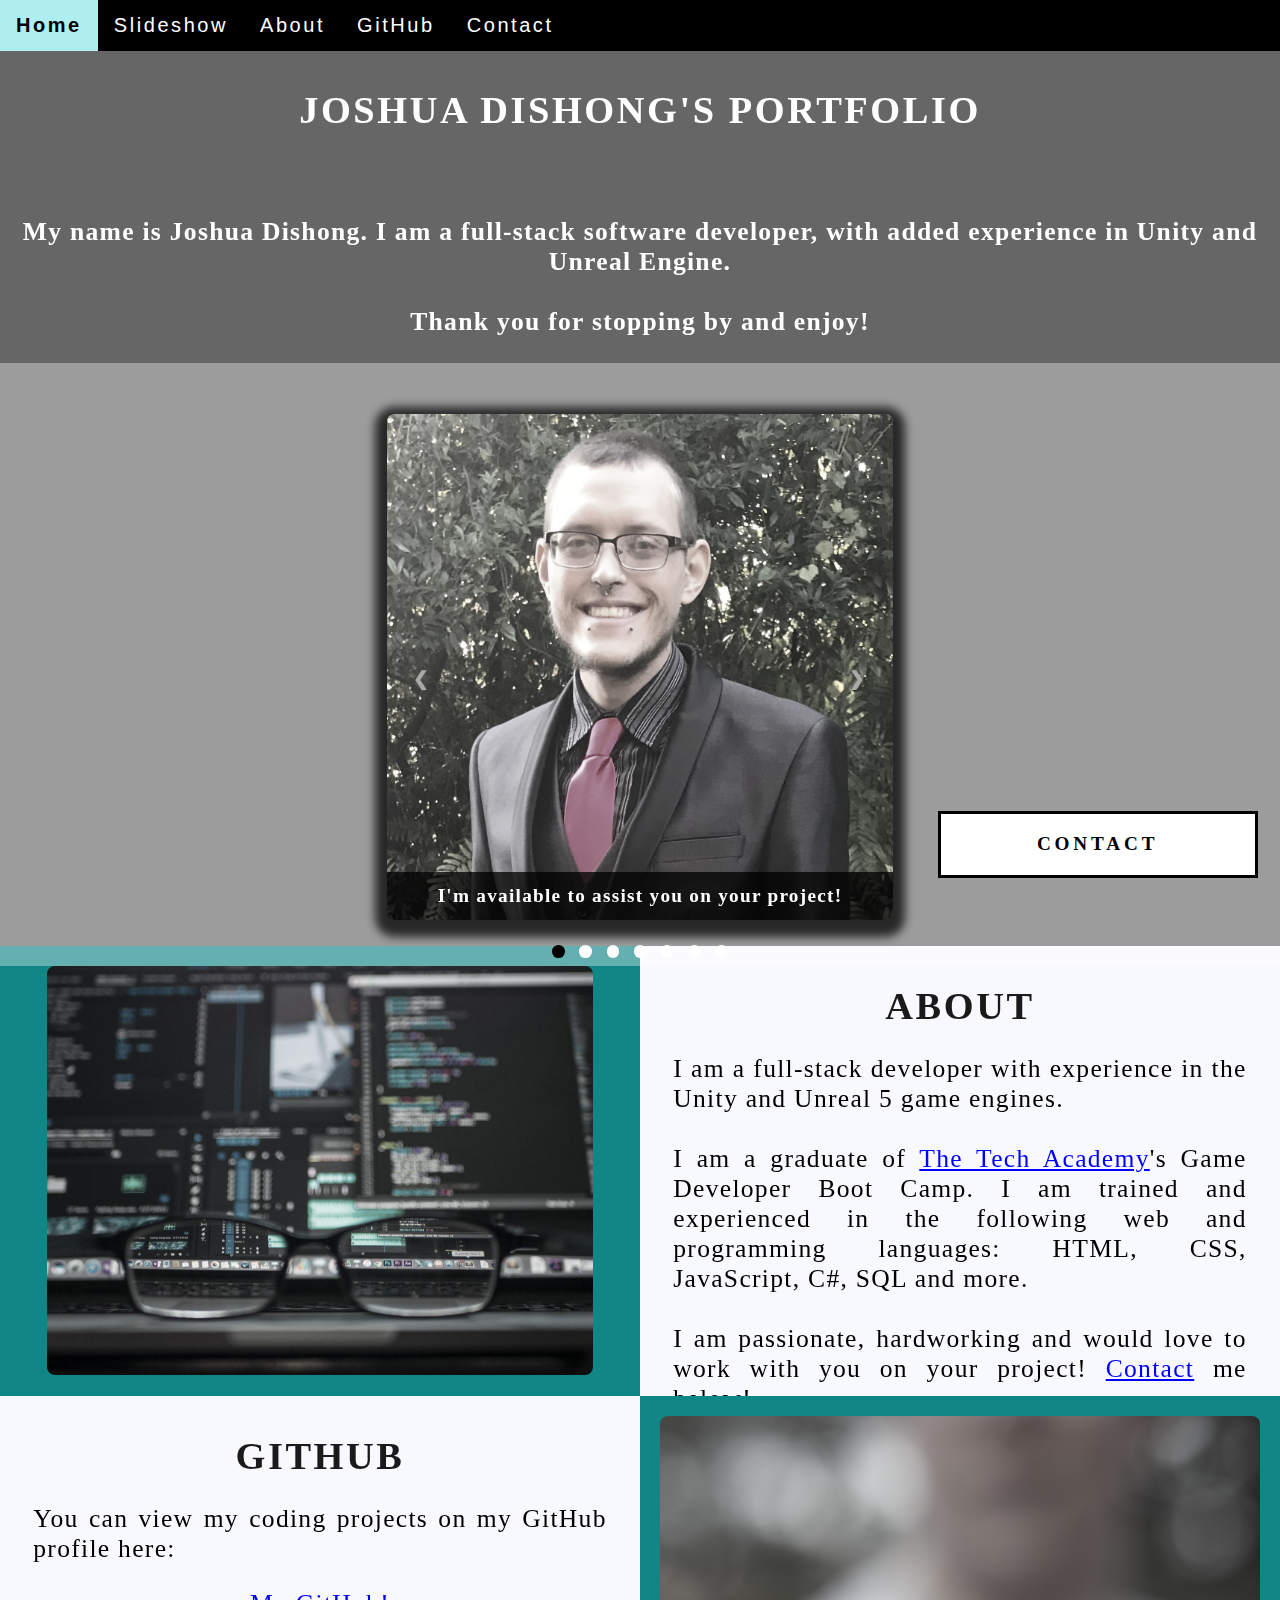
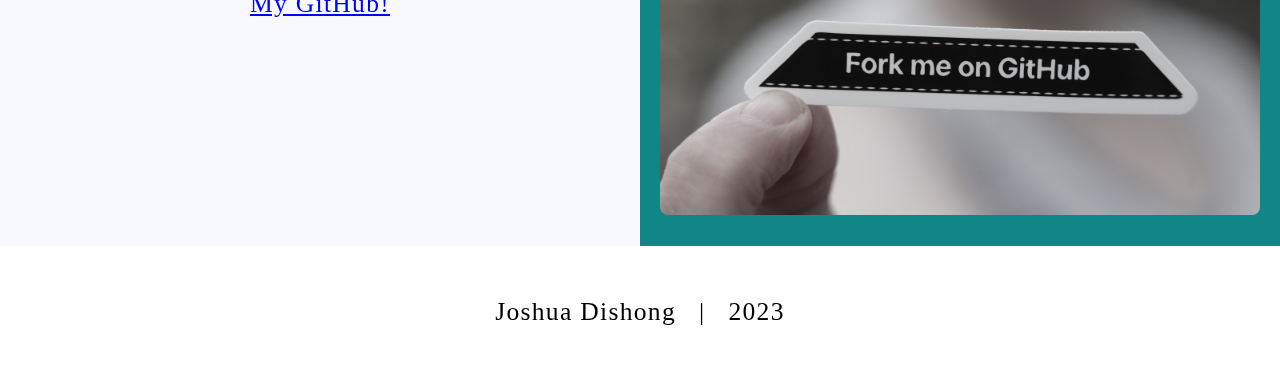
==== commit baf21ba4: "updated portfolio site" ====
--- a/Portfolio_Website/index.html
+++ b/Portfolio_Website/index.html
@@ -43,72 +43,75 @@
             <strong>
                 <p class="center">
                     <br>
-                    <br>My name is Joshua Dishong. Welcome to my portfolio website. On it, I will tell you about my background and experience.
+                    <br>My name is Joshua Dishong. I am a full-stack software developer, with added experience in Unity and Unreal Engine.
                     <br>
                     <br> Thank you for stopping by and enjoy!
                 </p>
             </strong>
+
+                    <!--SLIDESHOW SECTION-->
+                    <div id="Slideshow">
+                        <div id="Slideshow_Background">
+                            <div id="Slideshow_Container">
+                                <!-- Slide 1 of 7 -->
+                                <div class="mySlides fade">
+                                    <img class="Slideshow_Images" src="Images/me.jpg" alt="">
+                                    <div class="text">I'm available to assist you on your project!</div>
+                                </div>
+                                <!-- Slide 2 of 7 -->
+                                <div class="mySlides fade">
+                                    <img class="Slideshow_Images" src="Images/HTML_CSS_and_JavaScript.jpeg" alt="">
+                                    <div class="text">I am a full-stack software developer, <br> trained in:<br>HTML, CSS, JavaScript.</div>
+                                </div>
+                                <!-- Slide 3 of 7 -->
+                                <div class="mySlides fade">
+                                    <img class="Slideshow_Images" src="Images/C_Sharp_and_Dot_NET.png" alt="">
+                                    <div class="text">C#, .NET Framework, ASP.NET, MVC.</div>
+                                </div>
+                                <!-- Slide 4 of 7 -->
+                                <div class="mySlides fade">
+                                    <img class="Slideshow_Images" src="Images/SQL_and_Database.jpg" alt="">
+                                    <div class="text">Back end development, databases and SQL.</div>
+                                </div>
+                                <!-- Slide 5 of 7 -->
+                                <div class="mySlides fade">
+                                    <img class="Slideshow_Images" src="Images/Unity.png" alt="">
+                                    <div class="text">C# and Unity</div>
+                                </div>
+                                <!-- Slide 6 of 7 -->
+                                <div class="mySlides fade">
+                                    <img class="Slideshow_Images" src="Images/UnrealEngine.jpg" alt="">
+                                    <div class="text">C++ and Unreal Engine</div>
+                                </div>
+                                <!-- Slide 7 of 7-->
+                                <div class="mySlides fade">
+                                    <img class="Slideshow_Images" src="Images/Email_Image.jpg" alt="">
+                                    <div class="text"><a class="white-text contact" onclick="openForm()">Contact me now!</a></div>
+                                </div>
+                                <!-- Previous and Next buttons -->
+                                <a class="Previous" onclick="plusSlides(-1)">&#10094;</a>
+                                <a class="Next" onclick="plusSlides(1)">&#10095;</a>
+                            </div>
+                            <br> <!-- Adds space between the slideshow images and the dots -->
+                    
+                            <!-- Slideshow dots -->
+                            <div style="text-align: center;">
+                                <span class="dot" onclick="currentSlide(1)"></span>
+                                <span class="dot" onclick="currentSlide(2)"></span>
+                                <span class="dot" onclick="currentSlide(3)"></span>
+                                <span class="dot" onclick="currentSlide(4)"></span>
+                                <span class="dot" onclick="currentSlide(5)"></span>
+                                <span class="dot" onclick="currentSlide(6)"></span>
+                                <span class="dot" onclick="currentSlide(7)"></span>
+                            </div>
+                        </div>
+                    </div>
+                    <!-- /SLIDESHOW SECTION-->
+
         </div>
         <!--END VIDEO TEXT-->
 
-        <!--SLIDESHOW SECTION-->
-        <div id="Slideshow">
-            <div id="Slideshow_Background">
-                <div id="Slideshow_Container">
-                    <!-- Slide 1 of 7 -->
-                    <div class="mySlides fade">
-                        <img class="Slideshow_Images" src="Images/me.jpg" alt="">
-                        <div class="text">I'm available to assist you on your project!</div>
-                    </div>
-                    <!-- Slide 2 of 7 -->
-                    <div class="mySlides fade">
-                        <img class="Slideshow_Images" src="Images/HTML_CSS_and_JavaScript.jpeg" alt="">
-                        <div class="text">I am a full-stack software developer, <br> trained in:<br>HTML, CSS, JavaScript.</div>
-                    </div>
-                    <!-- Slide 3 of 7 -->
-                    <div class="mySlides fade">
-                        <img class="Slideshow_Images" src="Images/C_Sharp_and_Dot_NET.png" alt="">
-                        <div class="text">C#, .NET Framework, ASP.NET, MVC.</div>
-                    </div>
-                    <!-- Slide 4 of 7 -->
-                    <div class="mySlides fade">
-                        <img class="Slideshow_Images" src="Images/SQL_and_Database.jpg" alt="">
-                        <div class="text">Back end development, databases and SQL.</div>
-                    </div>
-                    <!-- Slide 5 of 7 -->
-                    <div class="mySlides fade">
-                        <img class="Slideshow_Images" src="Images/Unity.png" alt="">
-                        <div class="text">C# and Unity</div>
-                    </div>
-                    <!-- Slide 6 of 7 -->
-                    <div class="mySlides fade">
-                        <img class="Slideshow_Images" src="Images/UnrealEngine.jpg" alt="">
-                        <div class="text">C++ and Unreal Engine</div>
-                    </div>
-                    <!-- Slide 7 of 7-->
-                    <div class="mySlides fade">
-                        <img class="Slideshow_Images" src="Images/Email_Image.jpg" alt="">
-                        <div class="text"><a class="white-text contact" onclick="openForm()">Contact me now!</a></div>
-                    </div>
-                    <!-- Previous and Next buttons -->
-                    <a class="Previous" onclick="plusSlides(-1)">&#10094;</a>
-                    <a class="Next" onclick="plusSlides(1)">&#10095;</a>    
-                </div>
-                <br> <!-- Adds space between the slideshow images and the dots -->
 
-                <!-- Slideshow dots -->
-                <div style="text-align: center;">
-                    <span class="dot" onclick="currentSlide(1)"></span>
-                    <span class="dot" onclick="currentSlide(2)"></span>
-                    <span class="dot" onclick="currentSlide(3)"></span>
-                    <span class="dot" onclick="currentSlide(4)"></span>
-                    <span class="dot" onclick="currentSlide(5)"></span>
-                    <span class="dot" onclick="currentSlide(6)"></span>
-                    <span class="dot" onclick="currentSlide(7)"></span>
-                </div>
-            </div>
-        </div>
-        <!-- /SLIDESHOW SECTION-->
 
         <!--ABOUT SECTION-->
         <div class="Row" id="About">
@@ -172,7 +175,7 @@
                 </form>
             </div>
         </div>
-        </div>
+        
         <!-- /CONTACT FORM -->
 
         <!--FOOTER SECTION-->
--- a/Portfolio_Website/Stylesheets/Portfolio_Website.css
+++ b/Portfolio_Website/Stylesheets/Portfolio_Website.css
@@ -3,6 +3,7 @@
 
 html {
     scroll-behavior: smooth;
+    margin: auto;
 }
 /* Body */
 body {
@@ -82,7 +83,7 @@
     filter: grayscale(75%);
     border-radius: 8px;
     max-width: 100%;
-    height: 340px;
+    max-height: 100%;
     display: block;/* By specifying block display we can ensure our images are able to be centered */
     margin: auto auto auto auto;/* Centers all images */
 }
@@ -169,8 +170,9 @@
 #Coding_Video {
     position: fixed;
     right: 0;
-    bottom: 0;
+    bottom: 0;   
     min-width: 100%;
+    min-height: 100%;
     z-index: -1;
 }
 
@@ -186,7 +188,7 @@
     background: rgba(0, 0, 0, 0.6);
     color: #fff;
     width: 100%;/* Ensures the video-text container fills the width of the video */
-    height: 100vh;/* This ensures the video-text container fills the height of the viewport so that the slideshow is not partially displayed */
+    height: 101.6vh;/* This ensures the video-text container fills the height of the viewport so that the slideshow is not partially displayed */
     padding-top: 2vh;
     position: relative;
     -webkit-animation: moveVideoText 5.75s;
@@ -349,7 +351,7 @@
     width: 50%;
     padding: 1.6%;
     height: 450px;
-    background-color: #E0FFFF;
+    background-color: #118686;
 }
 
 
